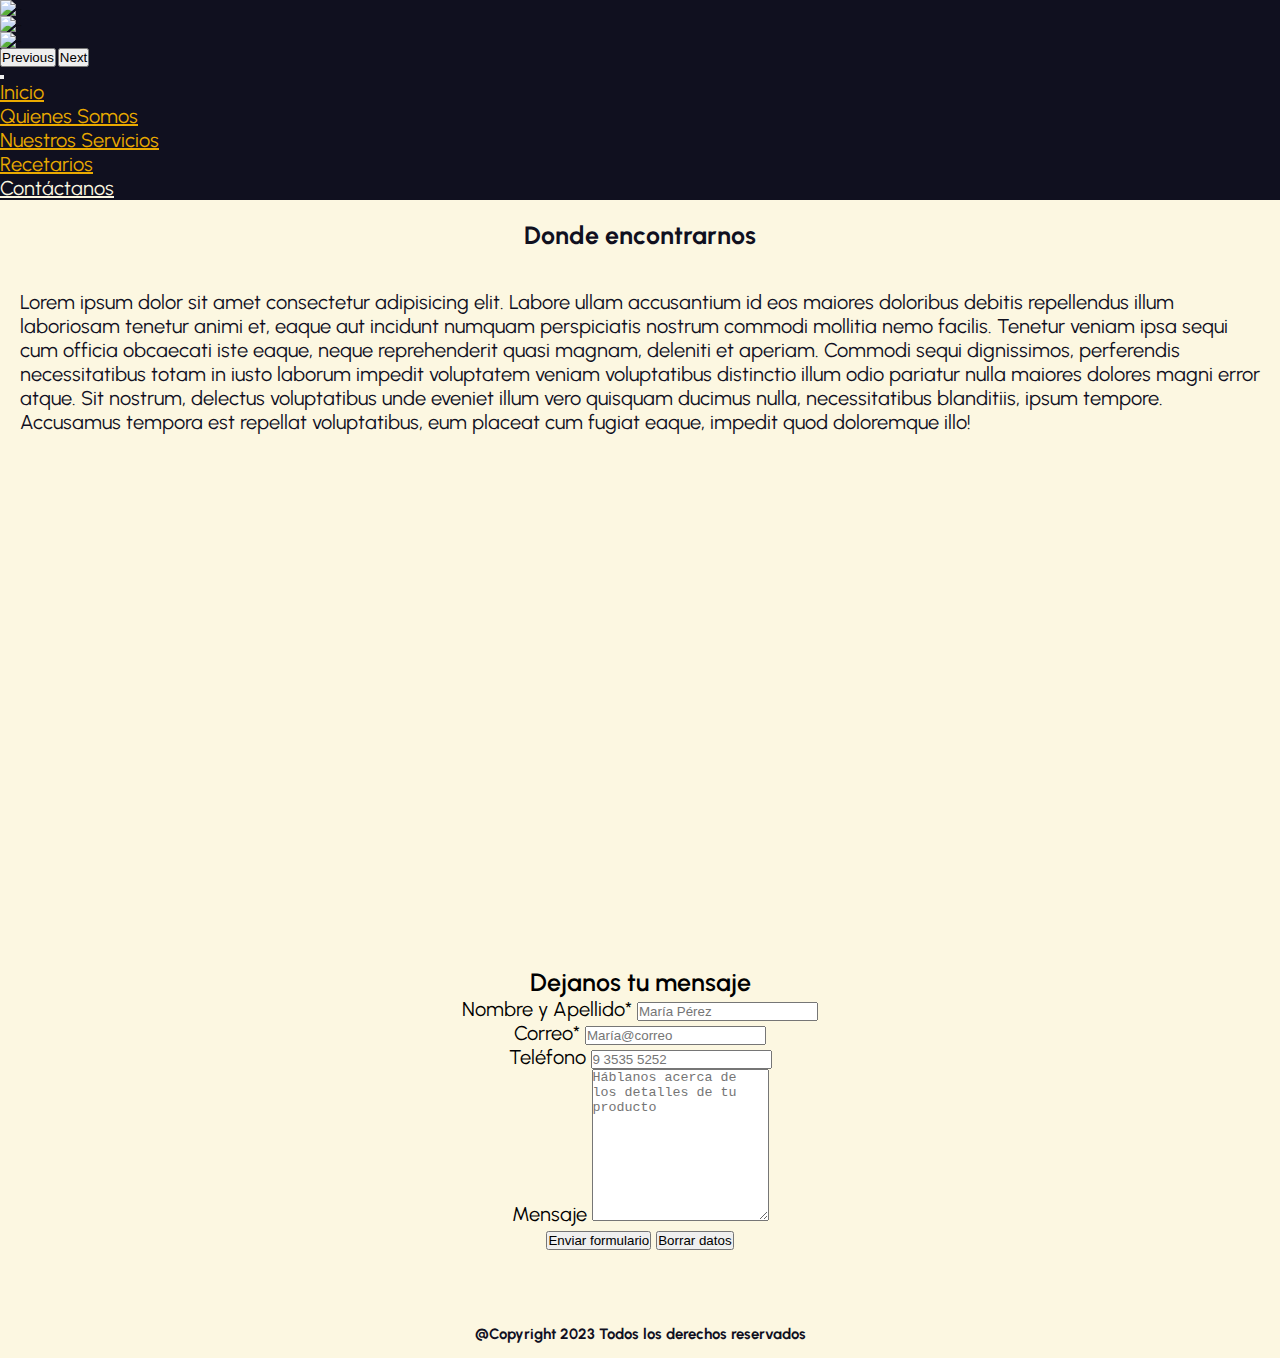
==== pages/contactanos.html @ 32157889 "cambie catalogos a recetarios" ====
<!DOCTYPE html>
<html lang="es">
<head>
    <meta charset="UTF-8">
    <meta http-equiv="X-UA-Compatible" content="IE=edge">
    <meta name="viewport" content="width=device-width, initial-scale=1.0">
    <link rel="preconnect" href="https://fonts.googleapis.com">
    <link rel="preconnect" href="https://fonts.gstatic.com" crossorigin>
    <link href="https://cdn.jsdelivr.net/npm/bootstrap@5.3.0-alpha3/dist/css/bootstrap.min.css" rel="stylesheet" integrity="sha384-KK94CHFLLe+nY2dmCWGMq91rCGa5gtU4mk92HdvYe+M/SXH301p5ILy+dN9+nJOZ" crossorigin="anonymous">
    <link rel="stylesheet" href="../css/styles.css">
    <link href="https://fonts.googleapis.com/css2?family=Urbanist:ital,wght@0,100;0,300;0,400;0,600;0,800;1,100;1,300;1,400;1,600&display=swap" rel="stylesheet"><link href="https://fonts.googleapis.com/css2?family=Urbanist:ital,wght@0,100;0,300;0,600;0,800;1,100;1,300;1,600&display=swap" rel="stylesheet">
    <title>Contáctanos</title>
    <link rel="icon" href="../img/delicias-del-cielo-2_Mesa de trabajo 1.jpg">
</head>
<body>
    <header>
        <div id="carouselExampleControlsNoTouching" class="carousel slide" data-bs-touch="false">
            <div class="carousel-inner">
                <div class="carousel-item active">
                <img src="../img/Delicias-del-cielo_Mesa de trabajo 1.jpg" class="d-block w-100" alt="...">
            </div>
            <div class="carousel-item">
                <img src="../img/pexels-isaw-company-1005406.jpg" class="d-block w-100" alt="...">
            </div>
            <div class="carousel-item">
                <img src="../img/pexels-quang-nguyen-vinh-2144200.jpg" class="d-block w-100" alt="...">
            </div>
            </div>
            <button class="carousel-control-prev" type="button" data-bs-target="#carouselExampleControlsNoTouching" data-bs-slide="prev">
            <span class="carousel-control-prev-icon" aria-hidden="true"></span>
            <span class="visually-hidden">Previous</span>
            </button>
            <button class="carousel-control-next" type="button" data-bs-target="#carouselExampleControlsNoTouching" data-bs-slide="next">
            <span class="carousel-control-next-icon" aria-hidden="true"></span>
            <span class="visually-hidden">Next</span>
            </button>
        </div>
        <nav class="navbar navbar-expand-lg">
            <div class="container-fluid">
            
                    <button class="navbar-toggler" type="button" data-bs-toggle="collapse" data-bs-target="#navbarNav" aria-controls="navbarNav" aria-expanded="false" aria-label="Toggle navigation">
                    <span class="navbar-toggler-icon"></span>
                    </button>
                <div class="collapse navbar-collapse" id="navbarNav">
                <ul class="navbar-nav">
                    <li class="nav-item">
                        <a class="nav-link" href="../index.html">Inicio</a>
                    </li>
                    <li class="nav-item">
                        <a class="nav-link" href="./quienes-somos.html">Quienes Somos</a>
                    </li>
                    <li class="nav-item">
                        <a class="nav-link" href="./nuestros-servicios.html">Nuestros Servicios</a>
                    </li>
                    <li class="nav-item">
                    <a class="nav-link" href="./recetarios.html">Recetarios</a>
                    </li>
                    <li class="nav-item">
                        <a class="nav-link active" aria-current="page" href="#">Contáctanos</a>
                    </li>
                </ul>
                </div>
            </div>
            </nav>
    </header>
    <main class="container">
        <h1>
            Donde encontrarnos
        </h1>
        <div>
            <p class="parrafos">
                Lorem ipsum dolor sit amet consectetur adipisicing elit. Labore ullam accusantium id eos maiores doloribus debitis repellendus illum laboriosam tenetur animi et, eaque aut incidunt numquam perspiciatis nostrum commodi mollitia nemo facilis. Tenetur veniam ipsa sequi cum officia obcaecati iste eaque, neque reprehenderit quasi magnam, deleniti et aperiam. Commodi sequi dignissimos, perferendis necessitatibus totam in iusto laborum impedit voluptatem veniam voluptatibus distinctio illum odio pariatur nulla maiores dolores magni error atque. Sit nostrum, delectus voluptatibus unde eveniet illum vero quisquam ducimus nulla, necessitatibus blanditiis, ipsum tempore. Accusamus tempora est repellat voluptatibus, eum placeat cum fugiat eaque, impedit quod doloremque illo!
            </p>
        </div>
        <div class="map">
            <iframe src="https://www.google.com/maps/embed?pb=!1m18!1m12!1m3!1d3328.941666271712!2d-70.65073398452012!3d-33.45082628077384!2m3!1f0!2f0!3f0!3m2!1i1024!2i768!4f13.1!3m3!1m2!1s0x9662c514ff71f69f%3A0x46a157e2fd5ca9c!2sSta.%20Isabel%20951%2C%208331152%20Santiago%2C%20Regi%C3%B3n%20Metropolitana!5e0!3m2!1ses-419!2scl!4v1680314419912!5m2!1ses-419!2scl" width="380" height="450" style="border:0;" allowfullscreen="" loading="lazy" referrerpolicy="no-referrer-when-downgrade"></iframe>
        <form class="formulario">
            <h2 class="h2centrado">
                Dejanos tu mensaje
            </h2>
            <div>
                <label for="nombre">Nombre y Apellido*</label>
                <input type="text" id="nombre" required placeholder="María Pérez">
            </div>
            <div>
                <label for="mail">Correo*</label>
                <input type="text" id="mail" required placeholder="María@correo">
            </div>
            <div>
                <label for="tlf">Teléfono</label>
                <input type="tel" id="tlf" placeholder="9 3535 5252">
            </div>
            <div>
                <label for="mensaje">Mensaje</label>
                <textarea id="mensaje" cols="20" rows="10" placeholder="Háblanos acerca de los detalles de tu producto"></textarea>
            </div>
            <div>
                <input type="submit" value="Enviar formulario">
                <input type="reset" value="Borrar datos">
            </div>
        </form>
    </main>
    <footer>
        <h4 class="copy">@Copyright 2023 Todos los derechos reservados</h4>
    </footer>

    <script src="https://cdn.jsdelivr.net/npm/bootstrap@5.3.0-alpha3/dist/js/bootstrap.bundle.min.js" integrity="sha384-ENjdO4Dr2bkBIFxQpeoTz1HIcje39Wm4jDKdf19U8gI4ddQ3GYNS7NTKfAdVQSZe" crossorigin="anonymous"></script>

</body>
</html>
---- css/styles.css ----
* {
    margin: 0;
    padding: 0;
}

header{
    background-color: #10101F;
}

html { 
    font-size: 62.5%;
}

body { 
    font-family: 'Urbanist', sans-serif;
    background-color: #FCF7E1;
}

h1 {
    text-align: center;
    padding: 2rem;
    font-size: 2.5rem;
    color: #10101F;
}

.navbar-toggler-icon {
    background: url('https://api.iconify.design/charm/menu-hamburger.svg?color=%23eaaa00') no-repeat center center / contain;
}

.nav-link {
    color: #EAAA00;
    font-size: 2rem;
}

.navbar-nav .nav-link.active, .navbar-nav .nav-link.show {
    color: #FCF7E1;
}

.navbar-nav {
    --bs-nav-link-hover-color: #FCF7E1;
}

.navbar-brand {
    color: #EAAA00;
}

.parrafos { 
    font-weight: 400;
    font-size: 2rem;
    color: #10101F;
    padding: 2rem;
}

.h2centrado{
    font-weight: 600;
    text-align: center;
    font-size: 2.5rem;
}


.img-inicio {
    width: 250px;
    height: 250px;
    padding: 2rem;
    margin: 0 auto;
}

.map {
    padding: 2rem;
    margin: 0.5rem;
    text-align: center;
}
.formulario {
    padding: 3rem;
    margin: 0.5rem;
    font-size: 2rem;
    text-align:center;
}
.video1{
    padding: 2rem;
    text-align: center;
}

.copy{
    font-size: 1.5rem;
    padding: 1.5rem;
    text-align: center;
    color: #10101F;
}

@media (min-width: 1380px) {
    #carouselExampleControlsNoTouching {
        margin: 0 auto;
        width: 70%;
    }
    .carousel-item img {
        height: 500px;
    }
}

.catalogos {
    display: flex;
    flex-direction: column;
    align-items: center;
    gap: 20px;
}

@media (min-width: 768px) {
    .catalogos {
        display: grid;
        grid-template-columns: repeat(2, 1fr);
    }
}

@media (min-width: 992px) {
    .catalogos {
        display: grid;
        grid-template-columns: repeat(3, 1fr);
    }
}

.card {
    text-align: center;
    margin: 0 auto;
}

.card-img-top {
    height: 200px;
    width: 218px;
}
.main-servicios img {
    width: 500px;
    margin: 10px;
    padding: 10px;
}
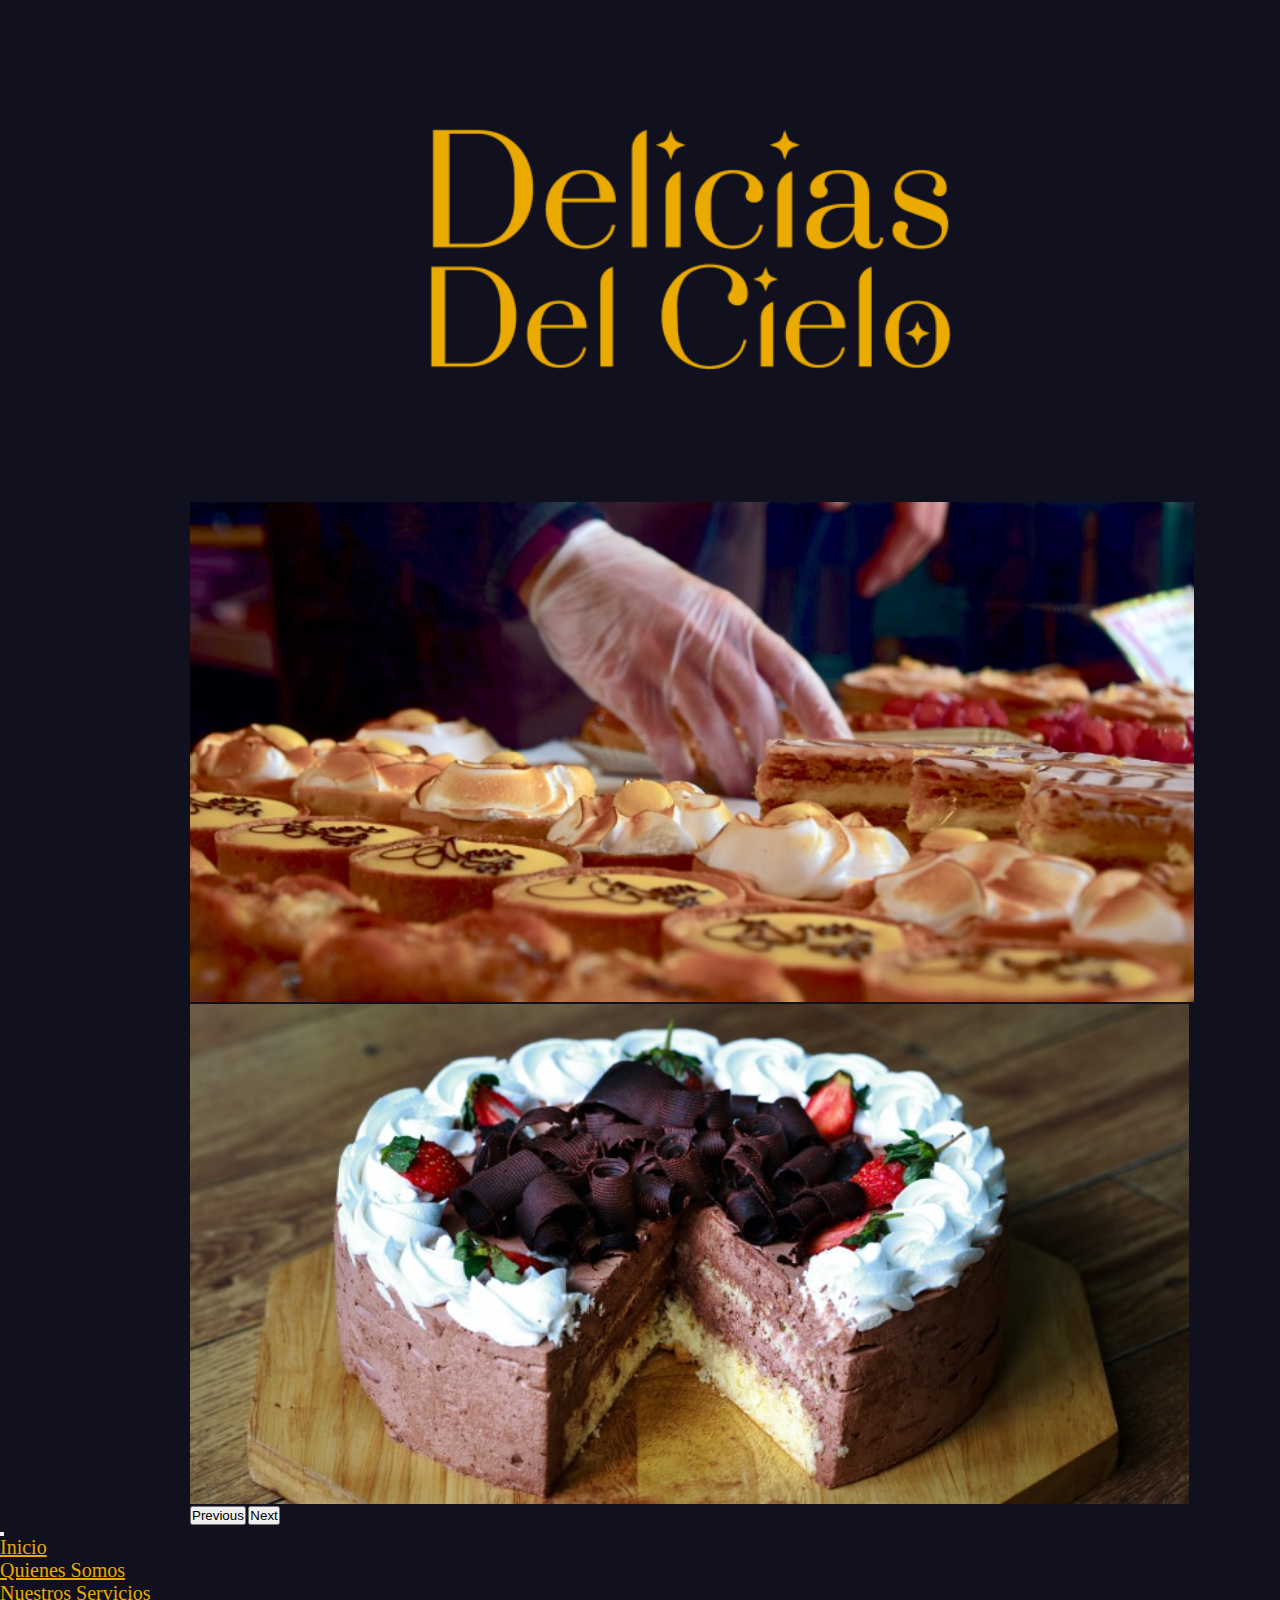
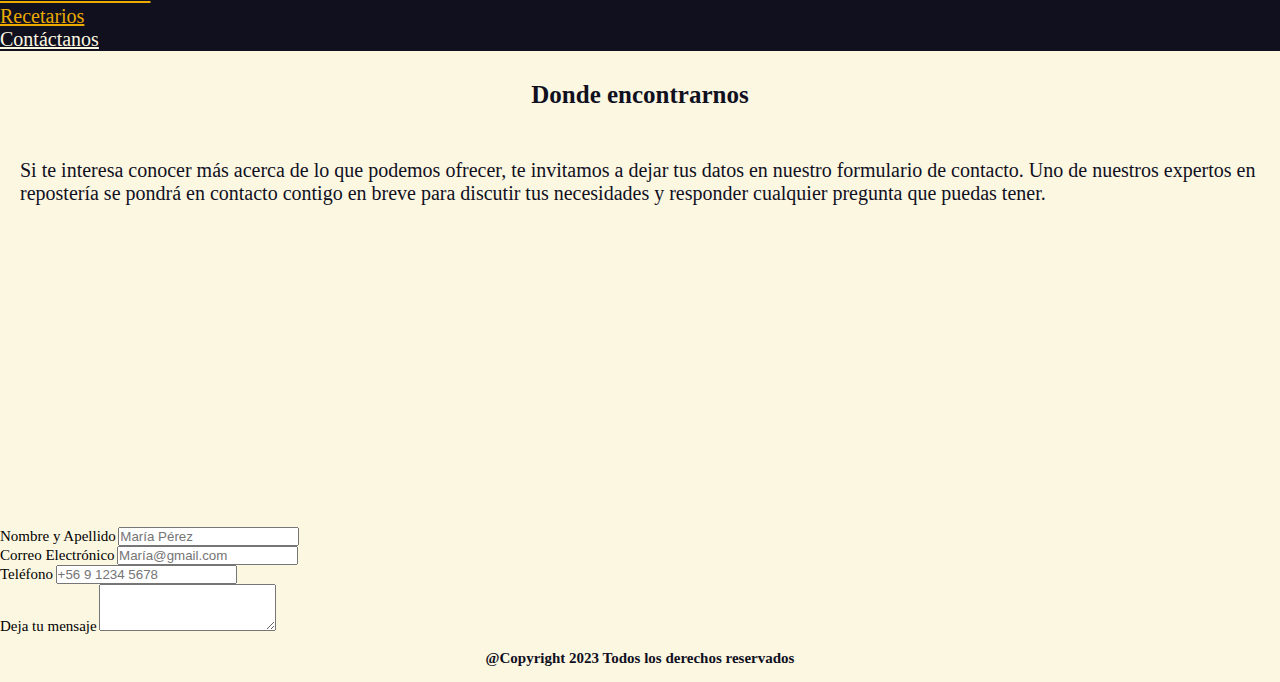
==== commit 07d9278b: "sass y scss" ====
--- a/pages/contactanos.html
+++ b/pages/contactanos.html
@@ -69,36 +69,35 @@
         </h1>
         <div>
             <p class="parrafos">
-                Lorem ipsum dolor sit amet consectetur adipisicing elit. Labore ullam accusantium id eos maiores doloribus debitis repellendus illum laboriosam tenetur animi et, eaque aut incidunt numquam perspiciatis nostrum commodi mollitia nemo facilis. Tenetur veniam ipsa sequi cum officia obcaecati iste eaque, neque reprehenderit quasi magnam, deleniti et aperiam. Commodi sequi dignissimos, perferendis necessitatibus totam in iusto laborum impedit voluptatem veniam voluptatibus distinctio illum odio pariatur nulla maiores dolores magni error atque. Sit nostrum, delectus voluptatibus unde eveniet illum vero quisquam ducimus nulla, necessitatibus blanditiis, ipsum tempore. Accusamus tempora est repellat voluptatibus, eum placeat cum fugiat eaque, impedit quod doloremque illo!
+                Si te interesa conocer más acerca de lo que podemos ofrecer, te invitamos a dejar tus datos en nuestro formulario de contacto. Uno de nuestros expertos en repostería se pondrá en contacto contigo en breve para discutir tus necesidades y responder cualquier pregunta que puedas tener.
             </p>
         </div>
-        <div class="map">
-            <iframe src="https://www.google.com/maps/embed?pb=!1m18!1m12!1m3!1d3328.941666271712!2d-70.65073398452012!3d-33.45082628077384!2m3!1f0!2f0!3f0!3m2!1i1024!2i768!4f13.1!3m3!1m2!1s0x9662c514ff71f69f%3A0x46a157e2fd5ca9c!2sSta.%20Isabel%20951%2C%208331152%20Santiago%2C%20Regi%C3%B3n%20Metropolitana!5e0!3m2!1ses-419!2scl!4v1680314419912!5m2!1ses-419!2scl" width="380" height="450" style="border:0;" allowfullscreen="" loading="lazy" referrerpolicy="no-referrer-when-downgrade"></iframe>
-        <form class="formulario">
-            <h2 class="h2centrado">
-                Dejanos tu mensaje
-            </h2>
-            <div>
-                <label for="nombre">Nombre y Apellido*</label>
-                <input type="text" id="nombre" required placeholder="María Pérez">
+
+        <div class="map col-12">
+            <iframe src="https://www.google.com/maps/embed?pb=!1m14!1m8!1m3!1d3328.9416233107318!2d-70.6485489!3d-33.4508274!3m2!1i1024!2i768!4f13.1!3m3!1m2!1s0x9662c514ff71f69f%3A0x46a157e2fd5ca9c!2sSta.%20Isabel%20951%2C%208331152%20Santiago%2C%20Regi%C3%B3n%20Metropolitana!5e0!3m2!1ses-419!2scl!4v1683252160252!5m2!1ses-419!2scl" width="400" height="300" style="border:0;" allowfullscreen="" loading="lazy" referrerpolicy="no-referrer-when-downgrade"></iframe>
+        </div>
+
+        <section class="row justify-content-center my-5">
+            <div class="col-lg-7 mb-3">
+                <label for="nombre" class="form-label">Nombre y Apellido</label>
+                <input type="email" class="form-control" id="nombre" placeholder="María Pérez">
             </div>
-            <div>
-                <label for="mail">Correo*</label>
-                <input type="text" id="mail" required placeholder="María@correo">
+            <div class="col-lg-7 mb-3">
+                <label for="correo" class="form-label">Correo Electrónico</label>
+                <input type="email" class="form-control" id="correo" placeholder="María@gmail.com">
             </div>
-            <div>
-                <label for="tlf">Teléfono</label>
-                <input type="tel" id="tlf" placeholder="9 3535 5252">
+
+            <div class="col-lg-7 mb-3 mb-3">
+                <label for="telefono" class="form-label">Teléfono</label>
+                <input type="email" class="form-control" id="telefono" placeholder="+56 9 1234 5678">
             </div>
-            <div>
-                <label for="mensaje">Mensaje</label>
-                <textarea id="mensaje" cols="20" rows="10" placeholder="Háblanos acerca de los detalles de tu producto"></textarea>
+
+            <div class="col-lg-7 mb-3 mb-3">
+                <label for="mensaje" class="form-label">Deja tu mensaje</label>
+                <textarea class="form-control" id="mensaje" rows="3"></textarea>
             </div>
-            <div>
-                <input type="submit" value="Enviar formulario">
-                <input type="reset" value="Borrar datos">
-            </div>
-        </form>
+        </section>
+
     </main>
     <footer>
         <h4 class="copy">@Copyright 2023 Todos los derechos reservados</h4>
--- a/css/styles.css
+++ b/css/styles.css
@@ -1,135 +1,259 @@
+@charset "UTF-8";
+/*Paleta de colores*/
+/*Tamaños de fuentes e iconos*/
+/*Resoluciones de pantallas*/
+/*Separaciones (margenes y paddings)*/
+/*Fuente*/
+/*MIXINS*/
+/*BOLSITAS DE CODIGO*/
 * {
-    margin: 0;
-    padding: 0;
-}
-
-header{
-    background-color: #10101F;
-}
-
-html { 
-    font-size: 62.5%;
-}
-
-body { 
-    font-family: 'Urbanist', sans-serif;
-    background-color: #FCF7E1;
+  margin: 0;
+  padding: 0;
+}
+
+html {
+  font-size: 62.5%;
 }
 
 h1 {
+  text-align: center;
+  padding: 3rem;
+  font-size: 2.5rem;
+  color: #10101F;
+}
+
+body {
+  background-color: #FCF7E1;
+}
+
+header {
+  background-color: #10101F;
+}
+
+iframe {
+  max-width: 100%;
+}
+
+/*Navegador*/
+.navbar-toggler-icon {
+  background: url("https://api.iconify.design/charm/menu-hamburger.svg?color=%23eaaa00") no-repeat center center/contain;
+}
+
+.nav-link,
+.nav-brand {
+  color: #EAAA00;
+  font-size: 2rem;
+}
+.nav-link:hover,
+.nav-brand:hover {
+  color: #FCF7E1;
+}
+
+.navbar-nav .nav-link.active, .navbar-nav .nav-link.show {
+  color: #FCF7E1;
+}
+
+/*footer*/
+.copy {
+  font-size: 1.5rem;
+  padding: 1.5rem;
+  text-align: center;
+  color: #10101F;
+}
+
+/*parrafos generales*/
+.parrafos {
+  font-weight: 400;
+  font-size: 2rem;
+  color: #10101F;
+  padding: 2rem;
+}
+
+/*Adaptación del carrusel en el header*/
+@media (min-width: 1200px) {
+  #carouselExampleControlsNoTouching {
+    margin: 0 auto;
+    width: 100vh;
+  }
+  .carousel-item img {
+    height: 500px;
+  }
+}
+/*sección de inicio*/
+.img-inicio {
+  width: 250px;
+  height: 250px;
+  padding: 2rem;
+  text-align: center;
+}
+
+.centrado-inicio {
+  text-align: center;
+}
+
+.video1 {
+  padding: 2rem;
+  text-align: center;
+}
+
+/*adaptación responsiva de las imágenes del inicio*/
+@media (max-width: 1200px) {
+  .img-inicio {
+    width: 159px;
+    height: 150px;
+  }
+}
+/*carrusel de quienes somos*/
+.h5, h5 {
+  font-size: 2rem;
+}
+
+.carousel-caption {
+  color: #10101F;
+  font-size: 1.5rem;
+}
+
+/*sección de nuestros servicios*/
+.main-servicios {
+  width: 100%;
+  max-width: 1200px;
+  display: flex;
+  margin: auto;
+}
+.main-servicios.main-servicios figure {
+  position: relative;
+  height: 270px;
+  width: 350px;
+  overflow: hidden;
+  border-radius: 1px;
+  padding: 0.5rem;
+}
+.main-servicios.main-servicios figure.main-servicios figure img {
+  width: 100%;
+  height: 100%;
+  transition: all 500ms ease-out;
+}
+
+/*Esto es el hover de la imagen, donde se leerá el párrafo junto al título, tendrá los márgenes para empujar el texto hacia arriba y abajo y las alineaciones y centrado.*/
+.main-servicios figure .capa {
+  position: absolute;
+  top: 0;
+  width: 100%;
+  height: 100%;
+  background: rgba(234, 170, 0, 0.8);
+  transition: all 500ms ease-out;
+  opacity: 0;
+  visibility: hidden;
+  text-align: center;
+  font-size: 1.5rem;
+}
+.main-servicios figure .capa h3 {
+  margin-bottom: 120px;
+  transition: all 500ms ease-out;
+  margin-top: 30px;
+}
+.main-servicios figure .capa h3 p {
+  width: 100%;
+  max-width: 220px;
+  margin: auto;
+}
+
+/*Esta es la activación del hover de la imagen de arriba, además es el márgen que tendrá el h3 con el párrafo*/
+.main-servicios figure:hover > .capa {
+  opacity: 1;
+  visibility: visible;
+}
+.main-servicios figure:hover > .capa h3 {
+  margin-top: 70px;
+  margin-bottom: 15px;
+}
+
+/*Responsivo para la grid de nuestros servicios*/
+@media (min-width: 768px) {
+  .main-servicios {
+    display: grid;
+    grid-template-columns: repeat(2, 1fr);
+    justify-items: center;
+  }
+}
+@media (max-width: 767px) {
+  .main-servicios {
+    display: grid;
+    grid-template-columns: repeat(1, 1fr);
+    justify-items: center;
+  }
+}
+@media (max-width: 767px) {
+  .main-servicios figure {
+    width: 300px;
+    height: 220px;
+  }
+}
+@media (max-width: 528px) {
+  .main-servicios img {
+    width: 280px;
     text-align: center;
-    padding: 2rem;
-    font-size: 2.5rem;
-    color: #10101F;
-}
-
-.navbar-toggler-icon {
-    background: url('https://api.iconify.design/charm/menu-hamburger.svg?color=%23eaaa00') no-repeat center center / contain;
-}
-
-.nav-link {
-    color: #EAAA00;
-    font-size: 2rem;
-}
-
-.navbar-nav .nav-link.active, .navbar-nav .nav-link.show {
-    color: #FCF7E1;
-}
-
-.navbar-nav {
-    --bs-nav-link-hover-color: #FCF7E1;
-}
-
-.navbar-brand {
-    color: #EAAA00;
-}
-
-.parrafos { 
-    font-weight: 400;
-    font-size: 2rem;
-    color: #10101F;
-    padding: 2rem;
-}
-
-.h2centrado{
-    font-weight: 600;
-    text-align: center;
-    font-size: 2.5rem;
-}
-
-
-.img-inicio {
-    width: 250px;
-    height: 250px;
-    padding: 2rem;
-    margin: 0 auto;
+  }
+}
+/*sección de recetarios*/
+.catalogos {
+  display: flex;
+  flex-direction: column;
+  align-items: center;
+  gap: 20px;
+}
+
+.card {
+  text-align: center;
+  margin: 0 auto;
+}
+.card .card-img-top {
+  height: 200px;
+  width: 218px;
+}
+
+.btn-primary {
+  color: #FCF7E1;
+  background-color: #10101F;
+  border: #10101F;
+  --bs-btn-hover-bg: #EAAA00;
+}
+
+/*Adaptación responsiva de las cards de recetarios.*/
+@media (min-width: 768px) {
+  .catalogos {
+    display: grid;
+    grid-template-columns: repeat(2, 1fr);
+    justify-items: center;
+  }
+}
+@media (min-width: 992px) {
+  .catalogos {
+    display: grid;
+    grid-template-columns: repeat(3, 1fr);
+    justify-items: center;
+  }
+}
+/*sección de contactanos*/
+.contactanos__titulo {
+  font-weight: 600;
+  text-align: center;
+  font-size: 2.5rem;
 }
 
 .map {
-    padding: 2rem;
-    margin: 0.5rem;
-    text-align: center;
-}
+  text-align: center;
+}
+
+.form-label {
+  font-size: 1.5rem;
+}
+
 .formulario {
-    padding: 3rem;
-    margin: 0.5rem;
-    font-size: 2rem;
-    text-align:center;
-}
-.video1{
-    padding: 2rem;
-    text-align: center;
-}
-
-.copy{
-    font-size: 1.5rem;
-    padding: 1.5rem;
-    text-align: center;
-    color: #10101F;
-}
-
-@media (min-width: 1380px) {
-    #carouselExampleControlsNoTouching {
-        margin: 0 auto;
-        width: 70%;
-    }
-    .carousel-item img {
-        height: 500px;
-    }
-}
-
-.catalogos {
-    display: flex;
-    flex-direction: column;
-    align-items: center;
-    gap: 20px;
-}
-
-@media (min-width: 768px) {
-    .catalogos {
-        display: grid;
-        grid-template-columns: repeat(2, 1fr);
-    }
-}
-
-@media (min-width: 992px) {
-    .catalogos {
-        display: grid;
-        grid-template-columns: repeat(3, 1fr);
-    }
-}
-
-.card {
-    text-align: center;
-    margin: 0 auto;
-}
-
-.card-img-top {
-    height: 200px;
-    width: 218px;
-}
-.main-servicios img {
-    width: 500px;
-    margin: 10px;
-    padding: 10px;
-}+  padding: 3rem;
+  margin: 0.5rem;
+  font-size: 2rem;
+  text-align: center;
+}
+
+/*# sourceMappingURL=styles.css.map */
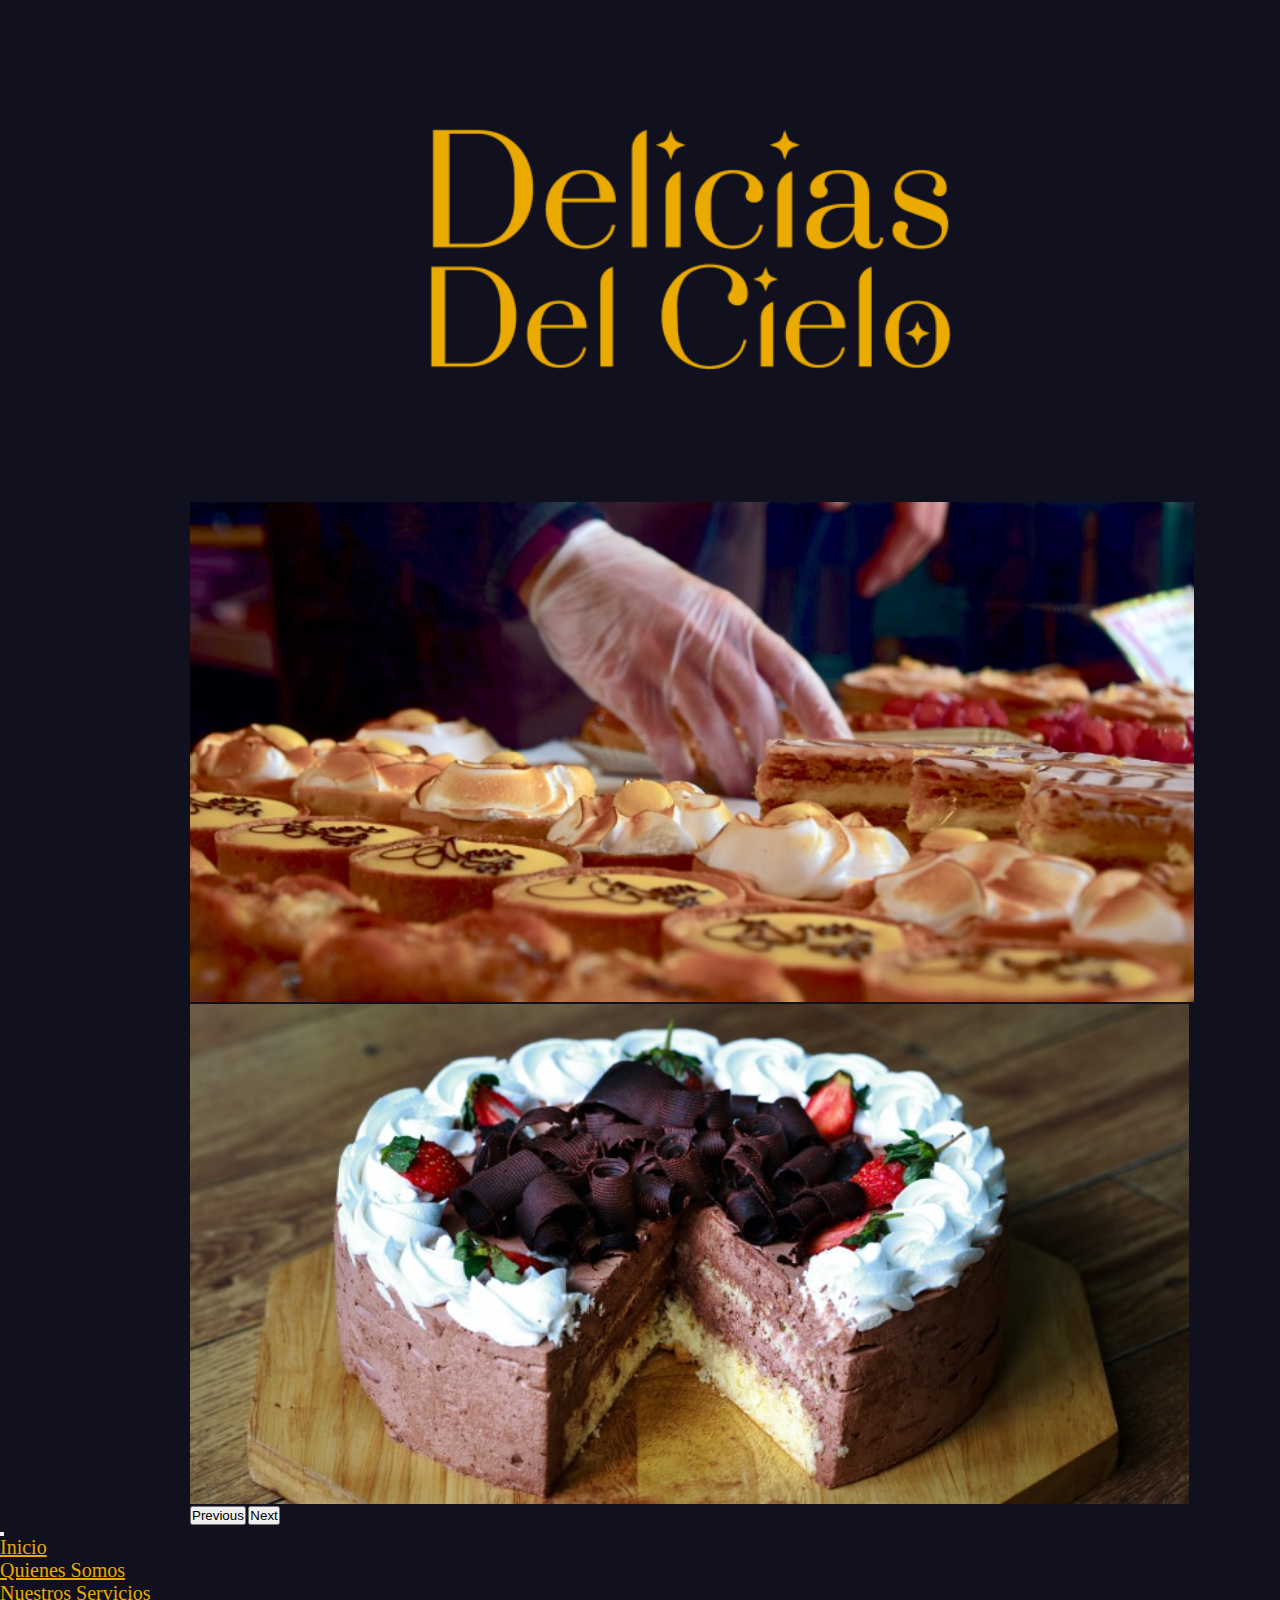
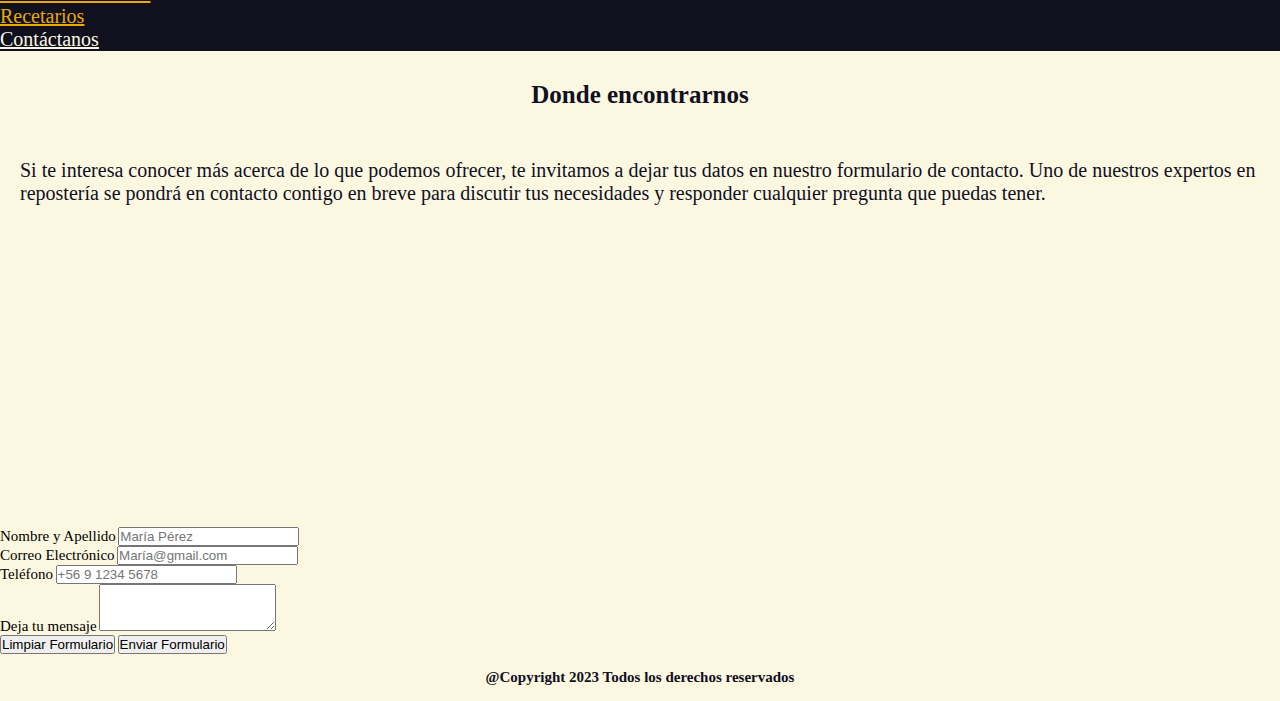
==== commit ac460a87: "metas y modificaciones en detalles" ====
--- a/pages/contactanos.html
+++ b/pages/contactanos.html
@@ -9,6 +9,7 @@
     <link href="https://cdn.jsdelivr.net/npm/bootstrap@5.3.0-alpha3/dist/css/bootstrap.min.css" rel="stylesheet" integrity="sha384-KK94CHFLLe+nY2dmCWGMq91rCGa5gtU4mk92HdvYe+M/SXH301p5ILy+dN9+nJOZ" crossorigin="anonymous">
     <link rel="stylesheet" href="../css/styles.css">
     <link href="https://fonts.googleapis.com/css2?family=Urbanist:ital,wght@0,100;0,300;0,400;0,600;0,800;1,100;1,300;1,400;1,600&display=swap" rel="stylesheet"><link href="https://fonts.googleapis.com/css2?family=Urbanist:ital,wght@0,100;0,300;0,600;0,800;1,100;1,300;1,600&display=swap" rel="stylesheet">
+    <meta name="Repostería" content="En nuestra página web de repostería, encontrarás una amplia variedad de postres deliciosos frescos y originales. Pasteles, recetarios, eventos especiales, bodas, postres veganos, postres fríos.">
     <title>Contáctanos</title>
     <link rel="icon" href="../img/delicias-del-cielo-2_Mesa de trabajo 1.jpg">
 </head>
@@ -41,7 +42,7 @@
                     <button class="navbar-toggler" type="button" data-bs-toggle="collapse" data-bs-target="#navbarNav" aria-controls="navbarNav" aria-expanded="false" aria-label="Toggle navigation">
                     <span class="navbar-toggler-icon"></span>
                     </button>
-                <div class="collapse navbar-collapse" id="navbarNav">
+                <div class="collapse navbar-collapse justify-content-center" id="navbarNav">
                 <ul class="navbar-nav">
                     <li class="nav-item">
                         <a class="nav-link" href="../index.html">Inicio</a>
@@ -96,6 +97,10 @@
                 <label for="mensaje" class="form-label">Deja tu mensaje</label>
                 <textarea class="form-control" id="mensaje" rows="3"></textarea>
             </div>
+            <div class="row justify-content-center my-3">
+                <button type="button" class="btn btn-default">Limpiar Formulario</button>
+                <button class="btn btn-default" type="submit">Enviar Formulario</button>
+            </div>
         </section>
 
     </main>
--- a/css/styles.css
+++ b/css/styles.css
@@ -191,7 +191,8 @@
 }
 @media (max-width: 528px) {
   .main-servicios img {
-    width: 280px;
+    width: 350px;
+    height: 270px;
     text-align: center;
   }
 }
